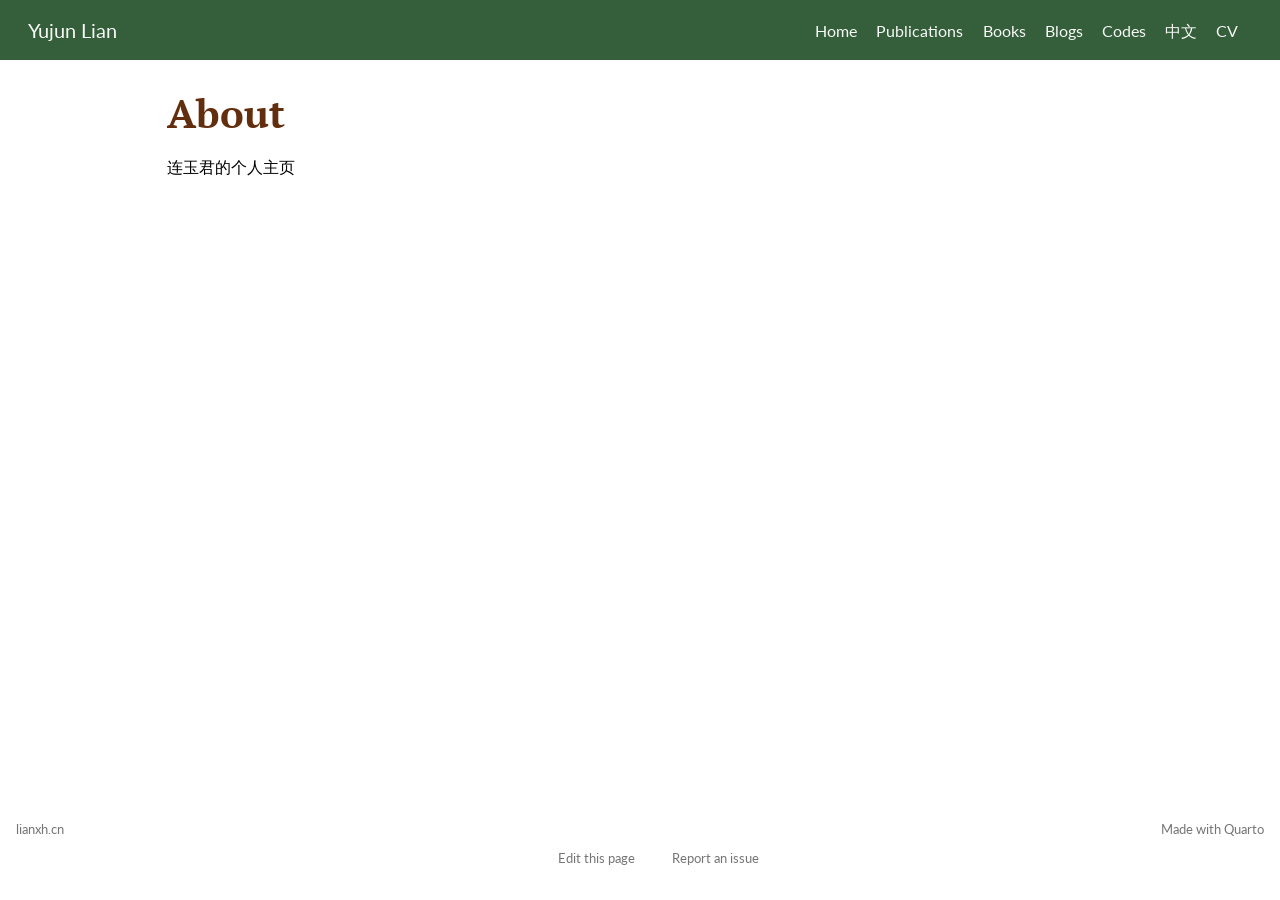
==== docs/about.html @ 24f9bf44 "Initial commit" ====
<!DOCTYPE html>
<html xmlns="http://www.w3.org/1999/xhtml" lang="en" xml:lang="en"><head>

<meta charset="utf-8">
<meta name="generator" content="quarto-1.6.39">

<meta name="viewport" content="width=device-width, initial-scale=1.0, user-scalable=yes">


<title>About – Yujun Lian</title>
<style>
code{white-space: pre-wrap;}
span.smallcaps{font-variant: small-caps;}
div.columns{display: flex; gap: min(4vw, 1.5em);}
div.column{flex: auto; overflow-x: auto;}
div.hanging-indent{margin-left: 1.5em; text-indent: -1.5em;}
ul.task-list{list-style: none;}
ul.task-list li input[type="checkbox"] {
  width: 0.8em;
  margin: 0 0.8em 0.2em -1em; /* quarto-specific, see https://github.com/quarto-dev/quarto-cli/issues/4556 */ 
  vertical-align: middle;
}
</style>


<script src="site_libs/quarto-nav/quarto-nav.js"></script>
<script src="site_libs/quarto-nav/headroom.min.js"></script>
<script src="site_libs/clipboard/clipboard.min.js"></script>
<script src="site_libs/quarto-search/autocomplete.umd.js"></script>
<script src="site_libs/quarto-search/fuse.min.js"></script>
<script src="site_libs/quarto-search/quarto-search.js"></script>
<meta name="quarto:offset" content="./">
<link href="./images/site-logo.png" rel="icon" type="image/png">
<script src="site_libs/quarto-html/quarto.js"></script>
<script src="site_libs/quarto-html/popper.min.js"></script>
<script src="site_libs/quarto-html/tippy.umd.min.js"></script>
<script src="site_libs/quarto-html/anchor.min.js"></script>
<link href="site_libs/quarto-html/tippy.css" rel="stylesheet">
<link href="site_libs/quarto-html/quarto-syntax-highlighting-fe8e7e522ae82dd820442a7d00205796.css" rel="stylesheet" id="quarto-text-highlighting-styles">
<script src="site_libs/bootstrap/bootstrap.min.js"></script>
<link href="site_libs/bootstrap/bootstrap-icons.css" rel="stylesheet">
<link href="site_libs/bootstrap/bootstrap-5df277ab798583035ee15cc21a835e6a.min.css" rel="stylesheet" append-hash="true" id="quarto-bootstrap" data-mode="light">
<script id="quarto-search-options" type="application/json">{
  "location": "navbar",
  "copy-button": false,
  "collapse-after": 3,
  "panel-placement": "end",
  "type": "overlay",
  "limit": 50,
  "keyboard-shortcut": [
    "f",
    "/",
    "s"
  ],
  "show-item-context": false,
  "language": {
    "search-no-results-text": "No results",
    "search-matching-documents-text": "matching documents",
    "search-copy-link-title": "Copy link to search",
    "search-hide-matches-text": "Hide additional matches",
    "search-more-match-text": "more match in this document",
    "search-more-matches-text": "more matches in this document",
    "search-clear-button-title": "Clear",
    "search-text-placeholder": "",
    "search-detached-cancel-button-title": "Cancel",
    "search-submit-button-title": "Submit",
    "search-label": "Search"
  }
}</script>


</head>

<body class="nav-fixed">

<div id="quarto-search-results"></div>
  <header id="quarto-header" class="headroom fixed-top">
    <nav class="navbar navbar-expand-lg " data-bs-theme="dark">
      <div class="navbar-container container-fluid">
      <div class="navbar-brand-container mx-auto">
    <a class="navbar-brand" href="./index.html">
    <span class="navbar-title">Yujun Lian</span>
    </a>
  </div>
            <div id="quarto-search" class="" title="Search"></div>
          <button class="navbar-toggler" type="button" data-bs-toggle="collapse" data-bs-target="#navbarCollapse" aria-controls="navbarCollapse" role="menu" aria-expanded="false" aria-label="Toggle navigation" onclick="if (window.quartoToggleHeadroom) { window.quartoToggleHeadroom(); }">
  <span class="navbar-toggler-icon"></span>
</button>
          <div class="collapse navbar-collapse" id="navbarCollapse">
            <ul class="navbar-nav navbar-nav-scroll ms-auto">
  <li class="nav-item">
    <a class="nav-link" href="./index.html"> 
<span class="menu-text">Home</span></a>
  </li>  
  <li class="nav-item">
    <a class="nav-link" href="./publications.html"> 
<span class="menu-text">Publications</span></a>
  </li>  
  <li class="nav-item">
    <a class="nav-link" href="./books.html"> 
<span class="menu-text">Books</span></a>
  </li>  
  <li class="nav-item">
    <a class="nav-link" href="./blog.html"> 
<span class="menu-text">Blogs</span></a>
  </li>  
  <li class="nav-item">
    <a class="nav-link" href="./codes.html"> 
<span class="menu-text">Codes</span></a>
  </li>  
  <li class="nav-item">
    <a class="nav-link" href="./Chinese.html"> 
<span class="menu-text">中文</span></a>
  </li>  
  <li class="nav-item">
    <a class="nav-link" href="./CV.pdf"> 
<span class="menu-text">CV</span></a>
  </li>  
</ul>
          </div> <!-- /navcollapse -->
            <div class="quarto-navbar-tools">
</div>
      </div> <!-- /container-fluid -->
    </nav>
</header>
<!-- content -->
<div id="quarto-content" class="quarto-container page-columns page-rows-contents page-layout-article page-navbar">
<!-- sidebar -->
<!-- margin-sidebar -->
    <div id="quarto-margin-sidebar" class="sidebar margin-sidebar zindex-bottom">
        
    </div>
<!-- main -->
<main class="content" id="quarto-document-content">

<header id="title-block-header" class="quarto-title-block default">
<div class="quarto-title">
<h1 class="title">About</h1>
</div>



<div class="quarto-title-meta">

    
  
    
  </div>
  


</header>


<p>连玉君的个人主页</p>



</main> <!-- /main -->
<script id="quarto-html-after-body" type="application/javascript">
window.document.addEventListener("DOMContentLoaded", function (event) {
  const toggleBodyColorMode = (bsSheetEl) => {
    const mode = bsSheetEl.getAttribute("data-mode");
    const bodyEl = window.document.querySelector("body");
    if (mode === "dark") {
      bodyEl.classList.add("quarto-dark");
      bodyEl.classList.remove("quarto-light");
    } else {
      bodyEl.classList.add("quarto-light");
      bodyEl.classList.remove("quarto-dark");
    }
  }
  const toggleBodyColorPrimary = () => {
    const bsSheetEl = window.document.querySelector("link#quarto-bootstrap");
    if (bsSheetEl) {
      toggleBodyColorMode(bsSheetEl);
    }
  }
  toggleBodyColorPrimary();  
  const icon = "";
  const anchorJS = new window.AnchorJS();
  anchorJS.options = {
    placement: 'right',
    icon: icon
  };
  anchorJS.add('.anchored');
  const isCodeAnnotation = (el) => {
    for (const clz of el.classList) {
      if (clz.startsWith('code-annotation-')) {                     
        return true;
      }
    }
    return false;
  }
  const onCopySuccess = function(e) {
    // button target
    const button = e.trigger;
    // don't keep focus
    button.blur();
    // flash "checked"
    button.classList.add('code-copy-button-checked');
    var currentTitle = button.getAttribute("title");
    button.setAttribute("title", "Copied!");
    let tooltip;
    if (window.bootstrap) {
      button.setAttribute("data-bs-toggle", "tooltip");
      button.setAttribute("data-bs-placement", "left");
      button.setAttribute("data-bs-title", "Copied!");
      tooltip = new bootstrap.Tooltip(button, 
        { trigger: "manual", 
          customClass: "code-copy-button-tooltip",
          offset: [0, -8]});
      tooltip.show();    
    }
    setTimeout(function() {
      if (tooltip) {
        tooltip.hide();
        button.removeAttribute("data-bs-title");
        button.removeAttribute("data-bs-toggle");
        button.removeAttribute("data-bs-placement");
      }
      button.setAttribute("title", currentTitle);
      button.classList.remove('code-copy-button-checked');
    }, 1000);
    // clear code selection
    e.clearSelection();
  }
  const getTextToCopy = function(trigger) {
      const codeEl = trigger.previousElementSibling.cloneNode(true);
      for (const childEl of codeEl.children) {
        if (isCodeAnnotation(childEl)) {
          childEl.remove();
        }
      }
      return codeEl.innerText;
  }
  const clipboard = new window.ClipboardJS('.code-copy-button:not([data-in-quarto-modal])', {
    text: getTextToCopy
  });
  clipboard.on('success', onCopySuccess);
  if (window.document.getElementById('quarto-embedded-source-code-modal')) {
    const clipboardModal = new window.ClipboardJS('.code-copy-button[data-in-quarto-modal]', {
      text: getTextToCopy,
      container: window.document.getElementById('quarto-embedded-source-code-modal')
    });
    clipboardModal.on('success', onCopySuccess);
  }
    var localhostRegex = new RegExp(/^(?:http|https):\/\/localhost\:?[0-9]*\//);
    var mailtoRegex = new RegExp(/^mailto:/);
      var filterRegex = new RegExp("https:\/\/lianyujun\.github\.io");
    var isInternal = (href) => {
        return filterRegex.test(href) || localhostRegex.test(href) || mailtoRegex.test(href);
    }
    // Inspect non-navigation links and adorn them if external
 	var links = window.document.querySelectorAll('a[href]:not(.nav-link):not(.navbar-brand):not(.toc-action):not(.sidebar-link):not(.sidebar-item-toggle):not(.pagination-link):not(.no-external):not([aria-hidden]):not(.dropdown-item):not(.quarto-navigation-tool):not(.about-link)');
    for (var i=0; i<links.length; i++) {
      const link = links[i];
      if (!isInternal(link.href)) {
        // undo the damage that might have been done by quarto-nav.js in the case of
        // links that we want to consider external
        if (link.dataset.originalHref !== undefined) {
          link.href = link.dataset.originalHref;
        }
      }
    }
  function tippyHover(el, contentFn, onTriggerFn, onUntriggerFn) {
    const config = {
      allowHTML: true,
      maxWidth: 500,
      delay: 100,
      arrow: false,
      appendTo: function(el) {
          return el.parentElement;
      },
      interactive: true,
      interactiveBorder: 10,
      theme: 'quarto',
      placement: 'bottom-start',
    };
    if (contentFn) {
      config.content = contentFn;
    }
    if (onTriggerFn) {
      config.onTrigger = onTriggerFn;
    }
    if (onUntriggerFn) {
      config.onUntrigger = onUntriggerFn;
    }
    window.tippy(el, config); 
  }
  const noterefs = window.document.querySelectorAll('a[role="doc-noteref"]');
  for (var i=0; i<noterefs.length; i++) {
    const ref = noterefs[i];
    tippyHover(ref, function() {
      // use id or data attribute instead here
      let href = ref.getAttribute('data-footnote-href') || ref.getAttribute('href');
      try { href = new URL(href).hash; } catch {}
      const id = href.replace(/^#\/?/, "");
      const note = window.document.getElementById(id);
      if (note) {
        return note.innerHTML;
      } else {
        return "";
      }
    });
  }
  const xrefs = window.document.querySelectorAll('a.quarto-xref');
  const processXRef = (id, note) => {
    // Strip column container classes
    const stripColumnClz = (el) => {
      el.classList.remove("page-full", "page-columns");
      if (el.children) {
        for (const child of el.children) {
          stripColumnClz(child);
        }
      }
    }
    stripColumnClz(note)
    if (id === null || id.startsWith('sec-')) {
      // Special case sections, only their first couple elements
      const container = document.createElement("div");
      if (note.children && note.children.length > 2) {
        container.appendChild(note.children[0].cloneNode(true));
        for (let i = 1; i < note.children.length; i++) {
          const child = note.children[i];
          if (child.tagName === "P" && child.innerText === "") {
            continue;
          } else {
            container.appendChild(child.cloneNode(true));
            break;
          }
        }
        if (window.Quarto?.typesetMath) {
          window.Quarto.typesetMath(container);
        }
        return container.innerHTML
      } else {
        if (window.Quarto?.typesetMath) {
          window.Quarto.typesetMath(note);
        }
        return note.innerHTML;
      }
    } else {
      // Remove any anchor links if they are present
      const anchorLink = note.querySelector('a.anchorjs-link');
      if (anchorLink) {
        anchorLink.remove();
      }
      if (window.Quarto?.typesetMath) {
        window.Quarto.typesetMath(note);
      }
      if (note.classList.contains("callout")) {
        return note.outerHTML;
      } else {
        return note.innerHTML;
      }
    }
  }
  for (var i=0; i<xrefs.length; i++) {
    const xref = xrefs[i];
    tippyHover(xref, undefined, function(instance) {
      instance.disable();
      let url = xref.getAttribute('href');
      let hash = undefined; 
      if (url.startsWith('#')) {
        hash = url;
      } else {
        try { hash = new URL(url).hash; } catch {}
      }
      if (hash) {
        const id = hash.replace(/^#\/?/, "");
        const note = window.document.getElementById(id);
        if (note !== null) {
          try {
            const html = processXRef(id, note.cloneNode(true));
            instance.setContent(html);
          } finally {
            instance.enable();
            instance.show();
          }
        } else {
          // See if we can fetch this
          fetch(url.split('#')[0])
          .then(res => res.text())
          .then(html => {
            const parser = new DOMParser();
            const htmlDoc = parser.parseFromString(html, "text/html");
            const note = htmlDoc.getElementById(id);
            if (note !== null) {
              const html = processXRef(id, note);
              instance.setContent(html);
            } 
          }).finally(() => {
            instance.enable();
            instance.show();
          });
        }
      } else {
        // See if we can fetch a full url (with no hash to target)
        // This is a special case and we should probably do some content thinning / targeting
        fetch(url)
        .then(res => res.text())
        .then(html => {
          const parser = new DOMParser();
          const htmlDoc = parser.parseFromString(html, "text/html");
          const note = htmlDoc.querySelector('main.content');
          if (note !== null) {
            // This should only happen for chapter cross references
            // (since there is no id in the URL)
            // remove the first header
            if (note.children.length > 0 && note.children[0].tagName === "HEADER") {
              note.children[0].remove();
            }
            const html = processXRef(null, note);
            instance.setContent(html);
          } 
        }).finally(() => {
          instance.enable();
          instance.show();
        });
      }
    }, function(instance) {
    });
  }
      let selectedAnnoteEl;
      const selectorForAnnotation = ( cell, annotation) => {
        let cellAttr = 'data-code-cell="' + cell + '"';
        let lineAttr = 'data-code-annotation="' +  annotation + '"';
        const selector = 'span[' + cellAttr + '][' + lineAttr + ']';
        return selector;
      }
      const selectCodeLines = (annoteEl) => {
        const doc = window.document;
        const targetCell = annoteEl.getAttribute("data-target-cell");
        const targetAnnotation = annoteEl.getAttribute("data-target-annotation");
        const annoteSpan = window.document.querySelector(selectorForAnnotation(targetCell, targetAnnotation));
        const lines = annoteSpan.getAttribute("data-code-lines").split(",");
        const lineIds = lines.map((line) => {
          return targetCell + "-" + line;
        })
        let top = null;
        let height = null;
        let parent = null;
        if (lineIds.length > 0) {
            //compute the position of the single el (top and bottom and make a div)
            const el = window.document.getElementById(lineIds[0]);
            top = el.offsetTop;
            height = el.offsetHeight;
            parent = el.parentElement.parentElement;
          if (lineIds.length > 1) {
            const lastEl = window.document.getElementById(lineIds[lineIds.length - 1]);
            const bottom = lastEl.offsetTop + lastEl.offsetHeight;
            height = bottom - top;
          }
          if (top !== null && height !== null && parent !== null) {
            // cook up a div (if necessary) and position it 
            let div = window.document.getElementById("code-annotation-line-highlight");
            if (div === null) {
              div = window.document.createElement("div");
              div.setAttribute("id", "code-annotation-line-highlight");
              div.style.position = 'absolute';
              parent.appendChild(div);
            }
            div.style.top = top - 2 + "px";
            div.style.height = height + 4 + "px";
            div.style.left = 0;
            let gutterDiv = window.document.getElementById("code-annotation-line-highlight-gutter");
            if (gutterDiv === null) {
              gutterDiv = window.document.createElement("div");
              gutterDiv.setAttribute("id", "code-annotation-line-highlight-gutter");
              gutterDiv.style.position = 'absolute';
              const codeCell = window.document.getElementById(targetCell);
              const gutter = codeCell.querySelector('.code-annotation-gutter');
              gutter.appendChild(gutterDiv);
            }
            gutterDiv.style.top = top - 2 + "px";
            gutterDiv.style.height = height + 4 + "px";
          }
          selectedAnnoteEl = annoteEl;
        }
      };
      const unselectCodeLines = () => {
        const elementsIds = ["code-annotation-line-highlight", "code-annotation-line-highlight-gutter"];
        elementsIds.forEach((elId) => {
          const div = window.document.getElementById(elId);
          if (div) {
            div.remove();
          }
        });
        selectedAnnoteEl = undefined;
      };
        // Handle positioning of the toggle
    window.addEventListener(
      "resize",
      throttle(() => {
        elRect = undefined;
        if (selectedAnnoteEl) {
          selectCodeLines(selectedAnnoteEl);
        }
      }, 10)
    );
    function throttle(fn, ms) {
    let throttle = false;
    let timer;
      return (...args) => {
        if(!throttle) { // first call gets through
            fn.apply(this, args);
            throttle = true;
        } else { // all the others get throttled
            if(timer) clearTimeout(timer); // cancel #2
            timer = setTimeout(() => {
              fn.apply(this, args);
              timer = throttle = false;
            }, ms);
        }
      };
    }
      // Attach click handler to the DT
      const annoteDls = window.document.querySelectorAll('dt[data-target-cell]');
      for (const annoteDlNode of annoteDls) {
        annoteDlNode.addEventListener('click', (event) => {
          const clickedEl = event.target;
          if (clickedEl !== selectedAnnoteEl) {
            unselectCodeLines();
            const activeEl = window.document.querySelector('dt[data-target-cell].code-annotation-active');
            if (activeEl) {
              activeEl.classList.remove('code-annotation-active');
            }
            selectCodeLines(clickedEl);
            clickedEl.classList.add('code-annotation-active');
          } else {
            // Unselect the line
            unselectCodeLines();
            clickedEl.classList.remove('code-annotation-active');
          }
        });
      }
  const findCites = (el) => {
    const parentEl = el.parentElement;
    if (parentEl) {
      const cites = parentEl.dataset.cites;
      if (cites) {
        return {
          el,
          cites: cites.split(' ')
        };
      } else {
        return findCites(el.parentElement)
      }
    } else {
      return undefined;
    }
  };
  var bibliorefs = window.document.querySelectorAll('a[role="doc-biblioref"]');
  for (var i=0; i<bibliorefs.length; i++) {
    const ref = bibliorefs[i];
    const citeInfo = findCites(ref);
    if (citeInfo) {
      tippyHover(citeInfo.el, function() {
        var popup = window.document.createElement('div');
        citeInfo.cites.forEach(function(cite) {
          var citeDiv = window.document.createElement('div');
          citeDiv.classList.add('hanging-indent');
          citeDiv.classList.add('csl-entry');
          var biblioDiv = window.document.getElementById('ref-' + cite);
          if (biblioDiv) {
            citeDiv.innerHTML = biblioDiv.innerHTML;
          }
          popup.appendChild(citeDiv);
        });
        return popup.innerHTML;
      });
    }
  }
});
</script>
</div> <!-- /content -->
<footer class="footer">
  <div class="nav-footer">
    <div class="nav-footer-left">
<p><a href="https://www.lianxh.cn">lianxh.cn</a><br></p>
</div>   
    <div class="nav-footer-center">
      &nbsp;
    <div class="toc-actions"><ul><li><a href="https://github.com/lianyujun/lianyujun.github.io/edit/main/about.qmd" class="toc-action"><i class="bi bi-github"></i>Edit this page</a></li><li><a href="https://github.com/lianyujun/lianyujun.github.io/issues/new" class="toc-action"><i class="bi empty"></i>Report an issue</a></li></ul></div></div>
    <div class="nav-footer-right">
<p>Made with <a href="https://quarto.org/">Quarto</a><br></p>
</div>
  </div>
</footer>




</body></html>
---- docs/site_libs/quarto-html/tippy.css ----
.tippy-box[data-animation=fade][data-state=hidden]{opacity:0}[data-tippy-root]{max-width:calc(100vw - 10px)}.tippy-box{position:relative;background-color:#333;color:#fff;border-radius:4px;font-size:14px;line-height:1.4;white-space:normal;outline:0;transition-property:transform,visibility,opacity}.tippy-box[data-placement^=top]>.tippy-arrow{bottom:0}.tippy-box[data-placement^=top]>.tippy-arrow:before{bottom:-7px;left:0;border-width:8px 8px 0;border-top-color:initial;transform-origin:center top}.tippy-box[data-placement^=bottom]>.tippy-arrow{top:0}.tippy-box[data-placement^=bottom]>.tippy-arrow:before{top:-7px;left:0;border-width:0 8px 8px;border-bottom-color:initial;transform-origin:center bottom}.tippy-box[data-placement^=left]>.tippy-arrow{right:0}.tippy-box[data-placement^=left]>.tippy-arrow:before{border-width:8px 0 8px 8px;border-left-color:initial;right:-7px;transform-origin:center left}.tippy-box[data-placement^=right]>.tippy-arrow{left:0}.tippy-box[data-placement^=right]>.tippy-arrow:before{left:-7px;border-width:8px 8px 8px 0;border-right-color:initial;transform-origin:center right}.tippy-box[data-inertia][data-state=visible]{transition-timing-function:cubic-bezier(.54,1.5,.38,1.11)}.tippy-arrow{width:16px;height:16px;color:#333}.tippy-arrow:before{content:"";position:absolute;border-color:transparent;border-style:solid}.tippy-content{position:relative;padding:5px 9px;z-index:1}
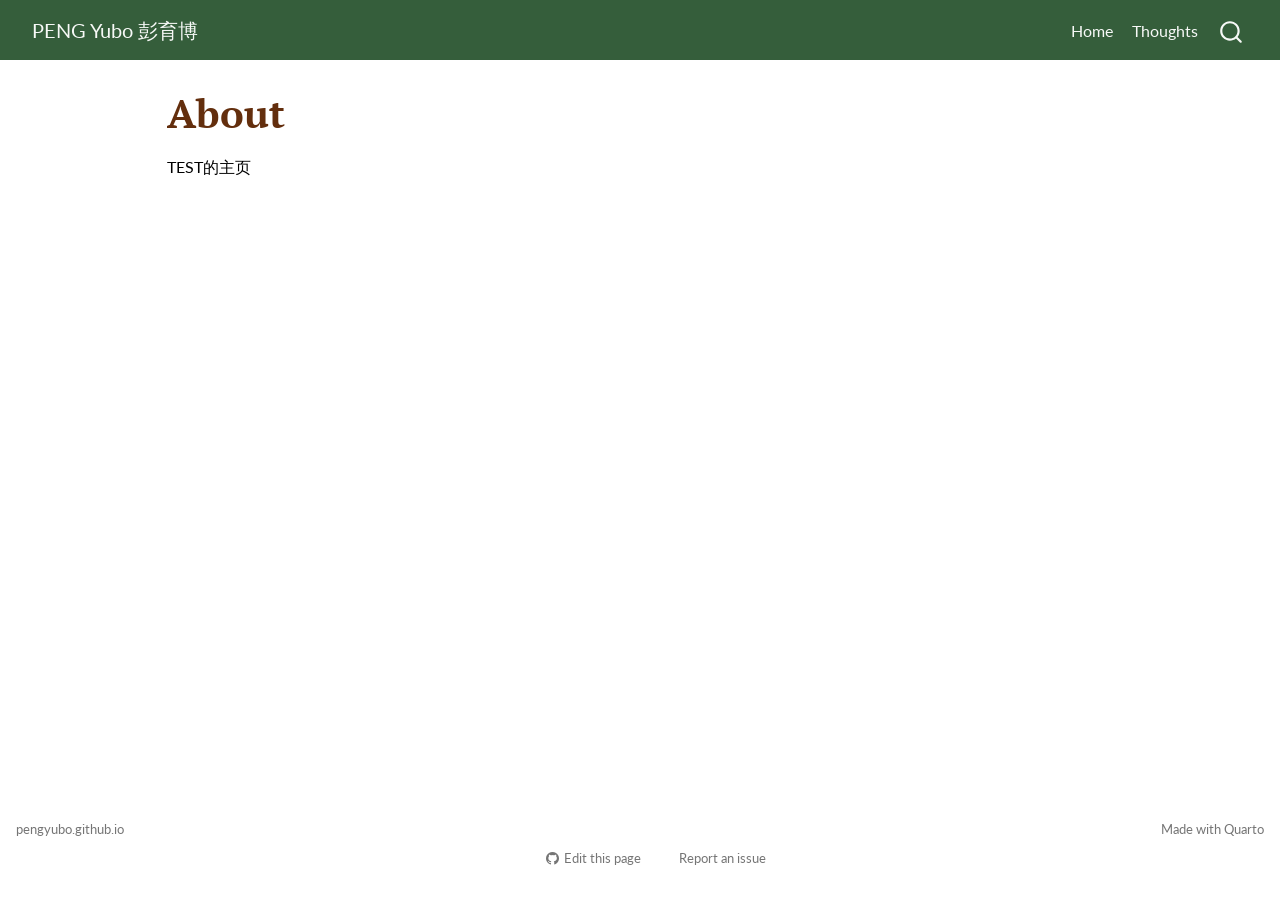
==== commit f67a5814: "Version2" ====
--- a/docs/about.html
+++ b/docs/about.html
@@ -2,12 +2,12 @@
 <html xmlns="http://www.w3.org/1999/xhtml" lang="en" xml:lang="en"><head>
 
 <meta charset="utf-8">
-<meta name="generator" content="quarto-1.6.39">
+<meta name="generator" content="quarto-1.8.25">
 
 <meta name="viewport" content="width=device-width, initial-scale=1.0, user-scalable=yes">
 
 
-<title>About – Yujun Lian</title>
+<title>About – PENG Yubo 彭育博</title>
 <style>
 code{white-space: pre-wrap;}
 span.smallcaps{font-variant: small-caps;}
@@ -31,15 +31,17 @@
 <script src="site_libs/quarto-search/quarto-search.js"></script>
 <meta name="quarto:offset" content="./">
 <link href="./images/site-logo.png" rel="icon" type="image/png">
-<script src="site_libs/quarto-html/quarto.js"></script>
+<script src="site_libs/quarto-html/quarto.js" type="module"></script>
+<script src="site_libs/quarto-html/tabsets/tabsets.js" type="module"></script>
+<script src="site_libs/quarto-html/axe/axe-check.js" type="module"></script>
 <script src="site_libs/quarto-html/popper.min.js"></script>
 <script src="site_libs/quarto-html/tippy.umd.min.js"></script>
 <script src="site_libs/quarto-html/anchor.min.js"></script>
 <link href="site_libs/quarto-html/tippy.css" rel="stylesheet">
-<link href="site_libs/quarto-html/quarto-syntax-highlighting-fe8e7e522ae82dd820442a7d00205796.css" rel="stylesheet" id="quarto-text-highlighting-styles">
+<link href="site_libs/quarto-html/quarto-syntax-highlighting-919c7ec90743d9b1e9761dff04b41dfc.css" rel="stylesheet" id="quarto-text-highlighting-styles">
 <script src="site_libs/bootstrap/bootstrap.min.js"></script>
 <link href="site_libs/bootstrap/bootstrap-icons.css" rel="stylesheet">
-<link href="site_libs/bootstrap/bootstrap-5df277ab798583035ee15cc21a835e6a.min.css" rel="stylesheet" append-hash="true" id="quarto-bootstrap" data-mode="light">
+<link href="site_libs/bootstrap/bootstrap-514b4b19e9d24a72632852b29f151577.min.css" rel="stylesheet" append-hash="true" id="quarto-bootstrap" data-mode="light">
 <script id="quarto-search-options" type="application/json">{
   "location": "navbar",
   "copy-button": false,
@@ -71,15 +73,17 @@
 
 </head>
 
-<body class="nav-fixed">
+<body class="nav-fixed quarto-light">
 
 <div id="quarto-search-results"></div>
   <header id="quarto-header" class="headroom fixed-top">
     <nav class="navbar navbar-expand-lg " data-bs-theme="dark">
       <div class="navbar-container container-fluid">
       <div class="navbar-brand-container mx-auto">
+    <a href="./index.html" class="navbar-brand navbar-brand-logo">
+    </a>
     <a class="navbar-brand" href="./index.html">
-    <span class="navbar-title">Yujun Lian</span>
+    <span class="navbar-title">PENG Yubo 彭育博</span>
     </a>
   </div>
             <div id="quarto-search" class="" title="Search"></div>
@@ -93,28 +97,8 @@
 <span class="menu-text">Home</span></a>
   </li>  
   <li class="nav-item">
-    <a class="nav-link" href="./publications.html"> 
-<span class="menu-text">Publications</span></a>
-  </li>  
-  <li class="nav-item">
-    <a class="nav-link" href="./books.html"> 
-<span class="menu-text">Books</span></a>
-  </li>  
-  <li class="nav-item">
-    <a class="nav-link" href="./blog.html"> 
-<span class="menu-text">Blogs</span></a>
-  </li>  
-  <li class="nav-item">
-    <a class="nav-link" href="./codes.html"> 
-<span class="menu-text">Codes</span></a>
-  </li>  
-  <li class="nav-item">
-    <a class="nav-link" href="./Chinese.html"> 
-<span class="menu-text">中文</span></a>
-  </li>  
-  <li class="nav-item">
-    <a class="nav-link" href="./CV.pdf"> 
-<span class="menu-text">CV</span></a>
+    <a class="nav-link" href="./Thoughts.html"> 
+<span class="menu-text">Thoughts</span></a>
   </li>  
 </ul>
           </div> <!-- /navcollapse -->
@@ -152,242 +136,249 @@
 </header>
 
 
-<p>连玉君的个人主页</p>
+<p>TEST的主页</p>
 
 
 
 </main> <!-- /main -->
 <script id="quarto-html-after-body" type="application/javascript">
-window.document.addEventListener("DOMContentLoaded", function (event) {
-  const toggleBodyColorMode = (bsSheetEl) => {
-    const mode = bsSheetEl.getAttribute("data-mode");
-    const bodyEl = window.document.querySelector("body");
-    if (mode === "dark") {
-      bodyEl.classList.add("quarto-dark");
-      bodyEl.classList.remove("quarto-light");
-    } else {
-      bodyEl.classList.add("quarto-light");
-      bodyEl.classList.remove("quarto-dark");
-    }
-  }
-  const toggleBodyColorPrimary = () => {
-    const bsSheetEl = window.document.querySelector("link#quarto-bootstrap");
-    if (bsSheetEl) {
-      toggleBodyColorMode(bsSheetEl);
-    }
-  }
-  toggleBodyColorPrimary();  
-  const icon = "";
-  const anchorJS = new window.AnchorJS();
-  anchorJS.options = {
-    placement: 'right',
-    icon: icon
-  };
-  anchorJS.add('.anchored');
-  const isCodeAnnotation = (el) => {
-    for (const clz of el.classList) {
-      if (clz.startsWith('code-annotation-')) {                     
-        return true;
-      }
-    }
-    return false;
-  }
-  const onCopySuccess = function(e) {
-    // button target
-    const button = e.trigger;
-    // don't keep focus
-    button.blur();
-    // flash "checked"
-    button.classList.add('code-copy-button-checked');
-    var currentTitle = button.getAttribute("title");
-    button.setAttribute("title", "Copied!");
-    let tooltip;
-    if (window.bootstrap) {
-      button.setAttribute("data-bs-toggle", "tooltip");
-      button.setAttribute("data-bs-placement", "left");
-      button.setAttribute("data-bs-title", "Copied!");
-      tooltip = new bootstrap.Tooltip(button, 
-        { trigger: "manual", 
-          customClass: "code-copy-button-tooltip",
-          offset: [0, -8]});
-      tooltip.show();    
-    }
-    setTimeout(function() {
-      if (tooltip) {
-        tooltip.hide();
-        button.removeAttribute("data-bs-title");
-        button.removeAttribute("data-bs-toggle");
-        button.removeAttribute("data-bs-placement");
-      }
-      button.setAttribute("title", currentTitle);
-      button.classList.remove('code-copy-button-checked');
-    }, 1000);
-    // clear code selection
-    e.clearSelection();
-  }
-  const getTextToCopy = function(trigger) {
-      const codeEl = trigger.previousElementSibling.cloneNode(true);
+  window.document.addEventListener("DOMContentLoaded", function (event) {
+    const icon = "";
+    const anchorJS = new window.AnchorJS();
+    anchorJS.options = {
+      placement: 'right',
+      icon: icon
+    };
+    anchorJS.add('.anchored');
+    const isCodeAnnotation = (el) => {
+      for (const clz of el.classList) {
+        if (clz.startsWith('code-annotation-')) {                     
+          return true;
+        }
+      }
+      return false;
+    }
+    const onCopySuccess = function(e) {
+      // button target
+      const button = e.trigger;
+      // don't keep focus
+      button.blur();
+      // flash "checked"
+      button.classList.add('code-copy-button-checked');
+      var currentTitle = button.getAttribute("title");
+      button.setAttribute("title", "Copied!");
+      let tooltip;
+      if (window.bootstrap) {
+        button.setAttribute("data-bs-toggle", "tooltip");
+        button.setAttribute("data-bs-placement", "left");
+        button.setAttribute("data-bs-title", "Copied!");
+        tooltip = new bootstrap.Tooltip(button, 
+          { trigger: "manual", 
+            customClass: "code-copy-button-tooltip",
+            offset: [0, -8]});
+        tooltip.show();    
+      }
+      setTimeout(function() {
+        if (tooltip) {
+          tooltip.hide();
+          button.removeAttribute("data-bs-title");
+          button.removeAttribute("data-bs-toggle");
+          button.removeAttribute("data-bs-placement");
+        }
+        button.setAttribute("title", currentTitle);
+        button.classList.remove('code-copy-button-checked');
+      }, 1000);
+      // clear code selection
+      e.clearSelection();
+    }
+    const getTextToCopy = function(trigger) {
+      const outerScaffold = trigger.parentElement.cloneNode(true);
+      const codeEl = outerScaffold.querySelector('code');
       for (const childEl of codeEl.children) {
         if (isCodeAnnotation(childEl)) {
           childEl.remove();
         }
       }
       return codeEl.innerText;
-  }
-  const clipboard = new window.ClipboardJS('.code-copy-button:not([data-in-quarto-modal])', {
-    text: getTextToCopy
-  });
-  clipboard.on('success', onCopySuccess);
-  if (window.document.getElementById('quarto-embedded-source-code-modal')) {
-    const clipboardModal = new window.ClipboardJS('.code-copy-button[data-in-quarto-modal]', {
-      text: getTextToCopy,
-      container: window.document.getElementById('quarto-embedded-source-code-modal')
+    }
+    const clipboard = new window.ClipboardJS('.code-copy-button:not([data-in-quarto-modal])', {
+      text: getTextToCopy
     });
-    clipboardModal.on('success', onCopySuccess);
-  }
-    var localhostRegex = new RegExp(/^(?:http|https):\/\/localhost\:?[0-9]*\//);
-    var mailtoRegex = new RegExp(/^mailto:/);
-      var filterRegex = new RegExp("https:\/\/lianyujun\.github\.io");
-    var isInternal = (href) => {
-        return filterRegex.test(href) || localhostRegex.test(href) || mailtoRegex.test(href);
-    }
-    // Inspect non-navigation links and adorn them if external
- 	var links = window.document.querySelectorAll('a[href]:not(.nav-link):not(.navbar-brand):not(.toc-action):not(.sidebar-link):not(.sidebar-item-toggle):not(.pagination-link):not(.no-external):not([aria-hidden]):not(.dropdown-item):not(.quarto-navigation-tool):not(.about-link)');
-    for (var i=0; i<links.length; i++) {
-      const link = links[i];
-      if (!isInternal(link.href)) {
-        // undo the damage that might have been done by quarto-nav.js in the case of
-        // links that we want to consider external
-        if (link.dataset.originalHref !== undefined) {
-          link.href = link.dataset.originalHref;
-        }
-      }
-    }
-  function tippyHover(el, contentFn, onTriggerFn, onUntriggerFn) {
-    const config = {
-      allowHTML: true,
-      maxWidth: 500,
-      delay: 100,
-      arrow: false,
-      appendTo: function(el) {
-          return el.parentElement;
-      },
-      interactive: true,
-      interactiveBorder: 10,
-      theme: 'quarto',
-      placement: 'bottom-start',
-    };
-    if (contentFn) {
-      config.content = contentFn;
-    }
-    if (onTriggerFn) {
-      config.onTrigger = onTriggerFn;
-    }
-    if (onUntriggerFn) {
-      config.onUntrigger = onUntriggerFn;
-    }
-    window.tippy(el, config); 
-  }
-  const noterefs = window.document.querySelectorAll('a[role="doc-noteref"]');
-  for (var i=0; i<noterefs.length; i++) {
-    const ref = noterefs[i];
-    tippyHover(ref, function() {
-      // use id or data attribute instead here
-      let href = ref.getAttribute('data-footnote-href') || ref.getAttribute('href');
-      try { href = new URL(href).hash; } catch {}
-      const id = href.replace(/^#\/?/, "");
-      const note = window.document.getElementById(id);
-      if (note) {
-        return note.innerHTML;
+    clipboard.on('success', onCopySuccess);
+    if (window.document.getElementById('quarto-embedded-source-code-modal')) {
+      const clipboardModal = new window.ClipboardJS('.code-copy-button[data-in-quarto-modal]', {
+        text: getTextToCopy,
+        container: window.document.getElementById('quarto-embedded-source-code-modal')
+      });
+      clipboardModal.on('success', onCopySuccess);
+    }
+      var localhostRegex = new RegExp(/^(?:http|https):\/\/localhost\:?[0-9]*\//);
+      var mailtoRegex = new RegExp(/^mailto:/);
+        var filterRegex = new RegExp("https:\/\/pengyubo\.github\.io");
+      var isInternal = (href) => {
+          return filterRegex.test(href) || localhostRegex.test(href) || mailtoRegex.test(href);
+      }
+      // Inspect non-navigation links and adorn them if external
+     var links = window.document.querySelectorAll('a[href]:not(.nav-link):not(.navbar-brand):not(.toc-action):not(.sidebar-link):not(.sidebar-item-toggle):not(.pagination-link):not(.no-external):not([aria-hidden]):not(.dropdown-item):not(.quarto-navigation-tool):not(.about-link)');
+      for (var i=0; i<links.length; i++) {
+        const link = links[i];
+        if (!isInternal(link.href)) {
+          // undo the damage that might have been done by quarto-nav.js in the case of
+          // links that we want to consider external
+          if (link.dataset.originalHref !== undefined) {
+            link.href = link.dataset.originalHref;
+          }
+        }
+      }
+    function tippyHover(el, contentFn, onTriggerFn, onUntriggerFn) {
+      const config = {
+        allowHTML: true,
+        maxWidth: 500,
+        delay: 100,
+        arrow: false,
+        appendTo: function(el) {
+            return el.parentElement;
+        },
+        interactive: true,
+        interactiveBorder: 10,
+        theme: 'quarto',
+        placement: 'bottom-start',
+      };
+      if (contentFn) {
+        config.content = contentFn;
+      }
+      if (onTriggerFn) {
+        config.onTrigger = onTriggerFn;
+      }
+      if (onUntriggerFn) {
+        config.onUntrigger = onUntriggerFn;
+      }
+      window.tippy(el, config); 
+    }
+    const noterefs = window.document.querySelectorAll('a[role="doc-noteref"]');
+    for (var i=0; i<noterefs.length; i++) {
+      const ref = noterefs[i];
+      tippyHover(ref, function() {
+        // use id or data attribute instead here
+        let href = ref.getAttribute('data-footnote-href') || ref.getAttribute('href');
+        try { href = new URL(href).hash; } catch {}
+        const id = href.replace(/^#\/?/, "");
+        const note = window.document.getElementById(id);
+        if (note) {
+          return note.innerHTML;
+        } else {
+          return "";
+        }
+      });
+    }
+    const xrefs = window.document.querySelectorAll('a.quarto-xref');
+    const processXRef = (id, note) => {
+      // Strip column container classes
+      const stripColumnClz = (el) => {
+        el.classList.remove("page-full", "page-columns");
+        if (el.children) {
+          for (const child of el.children) {
+            stripColumnClz(child);
+          }
+        }
+      }
+      stripColumnClz(note)
+      if (id === null || id.startsWith('sec-')) {
+        // Special case sections, only their first couple elements
+        const container = document.createElement("div");
+        if (note.children && note.children.length > 2) {
+          container.appendChild(note.children[0].cloneNode(true));
+          for (let i = 1; i < note.children.length; i++) {
+            const child = note.children[i];
+            if (child.tagName === "P" && child.innerText === "") {
+              continue;
+            } else {
+              container.appendChild(child.cloneNode(true));
+              break;
+            }
+          }
+          if (window.Quarto?.typesetMath) {
+            window.Quarto.typesetMath(container);
+          }
+          return container.innerHTML
+        } else {
+          if (window.Quarto?.typesetMath) {
+            window.Quarto.typesetMath(note);
+          }
+          return note.innerHTML;
+        }
       } else {
-        return "";
-      }
-    });
-  }
-  const xrefs = window.document.querySelectorAll('a.quarto-xref');
-  const processXRef = (id, note) => {
-    // Strip column container classes
-    const stripColumnClz = (el) => {
-      el.classList.remove("page-full", "page-columns");
-      if (el.children) {
-        for (const child of el.children) {
-          stripColumnClz(child);
-        }
-      }
-    }
-    stripColumnClz(note)
-    if (id === null || id.startsWith('sec-')) {
-      // Special case sections, only their first couple elements
-      const container = document.createElement("div");
-      if (note.children && note.children.length > 2) {
-        container.appendChild(note.children[0].cloneNode(true));
-        for (let i = 1; i < note.children.length; i++) {
-          const child = note.children[i];
-          if (child.tagName === "P" && child.innerText === "") {
-            continue;
-          } else {
-            container.appendChild(child.cloneNode(true));
-            break;
-          }
-        }
-        if (window.Quarto?.typesetMath) {
-          window.Quarto.typesetMath(container);
-        }
-        return container.innerHTML
-      } else {
+        // Remove any anchor links if they are present
+        const anchorLink = note.querySelector('a.anchorjs-link');
+        if (anchorLink) {
+          anchorLink.remove();
+        }
         if (window.Quarto?.typesetMath) {
           window.Quarto.typesetMath(note);
         }
-        return note.innerHTML;
-      }
-    } else {
-      // Remove any anchor links if they are present
-      const anchorLink = note.querySelector('a.anchorjs-link');
-      if (anchorLink) {
-        anchorLink.remove();
-      }
-      if (window.Quarto?.typesetMath) {
-        window.Quarto.typesetMath(note);
-      }
-      if (note.classList.contains("callout")) {
-        return note.outerHTML;
-      } else {
-        return note.innerHTML;
-      }
-    }
-  }
-  for (var i=0; i<xrefs.length; i++) {
-    const xref = xrefs[i];
-    tippyHover(xref, undefined, function(instance) {
-      instance.disable();
-      let url = xref.getAttribute('href');
-      let hash = undefined; 
-      if (url.startsWith('#')) {
-        hash = url;
-      } else {
-        try { hash = new URL(url).hash; } catch {}
-      }
-      if (hash) {
-        const id = hash.replace(/^#\/?/, "");
-        const note = window.document.getElementById(id);
-        if (note !== null) {
-          try {
-            const html = processXRef(id, note.cloneNode(true));
-            instance.setContent(html);
-          } finally {
-            instance.enable();
-            instance.show();
-          }
+        if (note.classList.contains("callout")) {
+          return note.outerHTML;
         } else {
-          // See if we can fetch this
-          fetch(url.split('#')[0])
+          return note.innerHTML;
+        }
+      }
+    }
+    for (var i=0; i<xrefs.length; i++) {
+      const xref = xrefs[i];
+      tippyHover(xref, undefined, function(instance) {
+        instance.disable();
+        let url = xref.getAttribute('href');
+        let hash = undefined; 
+        if (url.startsWith('#')) {
+          hash = url;
+        } else {
+          try { hash = new URL(url).hash; } catch {}
+        }
+        if (hash) {
+          const id = hash.replace(/^#\/?/, "");
+          const note = window.document.getElementById(id);
+          if (note !== null) {
+            try {
+              const html = processXRef(id, note.cloneNode(true));
+              instance.setContent(html);
+            } finally {
+              instance.enable();
+              instance.show();
+            }
+          } else {
+            // See if we can fetch this
+            fetch(url.split('#')[0])
+            .then(res => res.text())
+            .then(html => {
+              const parser = new DOMParser();
+              const htmlDoc = parser.parseFromString(html, "text/html");
+              const note = htmlDoc.getElementById(id);
+              if (note !== null) {
+                const html = processXRef(id, note);
+                instance.setContent(html);
+              } 
+            }).finally(() => {
+              instance.enable();
+              instance.show();
+            });
+          }
+        } else {
+          // See if we can fetch a full url (with no hash to target)
+          // This is a special case and we should probably do some content thinning / targeting
+          fetch(url)
           .then(res => res.text())
           .then(html => {
             const parser = new DOMParser();
             const htmlDoc = parser.parseFromString(html, "text/html");
-            const note = htmlDoc.getElementById(id);
+            const note = htmlDoc.querySelector('main.content');
             if (note !== null) {
-              const html = processXRef(id, note);
+              // This should only happen for chapter cross references
+              // (since there is no id in the URL)
+              // remove the first header
+              if (note.children.length > 0 && note.children[0].tagName === "HEADER") {
+                note.children[0].remove();
+              }
+              const html = processXRef(null, note);
               instance.setContent(html);
             } 
           }).finally(() => {
@@ -395,194 +386,170 @@
             instance.show();
           });
         }
+      }, function(instance) {
+      });
+    }
+        let selectedAnnoteEl;
+        const selectorForAnnotation = ( cell, annotation) => {
+          let cellAttr = 'data-code-cell="' + cell + '"';
+          let lineAttr = 'data-code-annotation="' +  annotation + '"';
+          const selector = 'span[' + cellAttr + '][' + lineAttr + ']';
+          return selector;
+        }
+        const selectCodeLines = (annoteEl) => {
+          const doc = window.document;
+          const targetCell = annoteEl.getAttribute("data-target-cell");
+          const targetAnnotation = annoteEl.getAttribute("data-target-annotation");
+          const annoteSpan = window.document.querySelector(selectorForAnnotation(targetCell, targetAnnotation));
+          const lines = annoteSpan.getAttribute("data-code-lines").split(",");
+          const lineIds = lines.map((line) => {
+            return targetCell + "-" + line;
+          })
+          let top = null;
+          let height = null;
+          let parent = null;
+          if (lineIds.length > 0) {
+              //compute the position of the single el (top and bottom and make a div)
+              const el = window.document.getElementById(lineIds[0]);
+              top = el.offsetTop;
+              height = el.offsetHeight;
+              parent = el.parentElement.parentElement;
+            if (lineIds.length > 1) {
+              const lastEl = window.document.getElementById(lineIds[lineIds.length - 1]);
+              const bottom = lastEl.offsetTop + lastEl.offsetHeight;
+              height = bottom - top;
+            }
+            if (top !== null && height !== null && parent !== null) {
+              // cook up a div (if necessary) and position it 
+              let div = window.document.getElementById("code-annotation-line-highlight");
+              if (div === null) {
+                div = window.document.createElement("div");
+                div.setAttribute("id", "code-annotation-line-highlight");
+                div.style.position = 'absolute';
+                parent.appendChild(div);
+              }
+              div.style.top = top - 2 + "px";
+              div.style.height = height + 4 + "px";
+              div.style.left = 0;
+              let gutterDiv = window.document.getElementById("code-annotation-line-highlight-gutter");
+              if (gutterDiv === null) {
+                gutterDiv = window.document.createElement("div");
+                gutterDiv.setAttribute("id", "code-annotation-line-highlight-gutter");
+                gutterDiv.style.position = 'absolute';
+                const codeCell = window.document.getElementById(targetCell);
+                const gutter = codeCell.querySelector('.code-annotation-gutter');
+                gutter.appendChild(gutterDiv);
+              }
+              gutterDiv.style.top = top - 2 + "px";
+              gutterDiv.style.height = height + 4 + "px";
+            }
+            selectedAnnoteEl = annoteEl;
+          }
+        };
+        const unselectCodeLines = () => {
+          const elementsIds = ["code-annotation-line-highlight", "code-annotation-line-highlight-gutter"];
+          elementsIds.forEach((elId) => {
+            const div = window.document.getElementById(elId);
+            if (div) {
+              div.remove();
+            }
+          });
+          selectedAnnoteEl = undefined;
+        };
+          // Handle positioning of the toggle
+      window.addEventListener(
+        "resize",
+        throttle(() => {
+          elRect = undefined;
+          if (selectedAnnoteEl) {
+            selectCodeLines(selectedAnnoteEl);
+          }
+        }, 10)
+      );
+      function throttle(fn, ms) {
+      let throttle = false;
+      let timer;
+        return (...args) => {
+          if(!throttle) { // first call gets through
+              fn.apply(this, args);
+              throttle = true;
+          } else { // all the others get throttled
+              if(timer) clearTimeout(timer); // cancel #2
+              timer = setTimeout(() => {
+                fn.apply(this, args);
+                timer = throttle = false;
+              }, ms);
+          }
+        };
+      }
+        // Attach click handler to the DT
+        const annoteDls = window.document.querySelectorAll('dt[data-target-cell]');
+        for (const annoteDlNode of annoteDls) {
+          annoteDlNode.addEventListener('click', (event) => {
+            const clickedEl = event.target;
+            if (clickedEl !== selectedAnnoteEl) {
+              unselectCodeLines();
+              const activeEl = window.document.querySelector('dt[data-target-cell].code-annotation-active');
+              if (activeEl) {
+                activeEl.classList.remove('code-annotation-active');
+              }
+              selectCodeLines(clickedEl);
+              clickedEl.classList.add('code-annotation-active');
+            } else {
+              // Unselect the line
+              unselectCodeLines();
+              clickedEl.classList.remove('code-annotation-active');
+            }
+          });
+        }
+    const findCites = (el) => {
+      const parentEl = el.parentElement;
+      if (parentEl) {
+        const cites = parentEl.dataset.cites;
+        if (cites) {
+          return {
+            el,
+            cites: cites.split(' ')
+          };
+        } else {
+          return findCites(el.parentElement)
+        }
       } else {
-        // See if we can fetch a full url (with no hash to target)
-        // This is a special case and we should probably do some content thinning / targeting
-        fetch(url)
-        .then(res => res.text())
-        .then(html => {
-          const parser = new DOMParser();
-          const htmlDoc = parser.parseFromString(html, "text/html");
-          const note = htmlDoc.querySelector('main.content');
-          if (note !== null) {
-            // This should only happen for chapter cross references
-            // (since there is no id in the URL)
-            // remove the first header
-            if (note.children.length > 0 && note.children[0].tagName === "HEADER") {
-              note.children[0].remove();
-            }
-            const html = processXRef(null, note);
-            instance.setContent(html);
-          } 
-        }).finally(() => {
-          instance.enable();
-          instance.show();
+        return undefined;
+      }
+    };
+    var bibliorefs = window.document.querySelectorAll('a[role="doc-biblioref"]');
+    for (var i=0; i<bibliorefs.length; i++) {
+      const ref = bibliorefs[i];
+      const citeInfo = findCites(ref);
+      if (citeInfo) {
+        tippyHover(citeInfo.el, function() {
+          var popup = window.document.createElement('div');
+          citeInfo.cites.forEach(function(cite) {
+            var citeDiv = window.document.createElement('div');
+            citeDiv.classList.add('hanging-indent');
+            citeDiv.classList.add('csl-entry');
+            var biblioDiv = window.document.getElementById('ref-' + cite);
+            if (biblioDiv) {
+              citeDiv.innerHTML = biblioDiv.innerHTML;
+            }
+            popup.appendChild(citeDiv);
+          });
+          return popup.innerHTML;
         });
       }
-    }, function(instance) {
-    });
-  }
-      let selectedAnnoteEl;
-      const selectorForAnnotation = ( cell, annotation) => {
-        let cellAttr = 'data-code-cell="' + cell + '"';
-        let lineAttr = 'data-code-annotation="' +  annotation + '"';
-        const selector = 'span[' + cellAttr + '][' + lineAttr + ']';
-        return selector;
-      }
-      const selectCodeLines = (annoteEl) => {
-        const doc = window.document;
-        const targetCell = annoteEl.getAttribute("data-target-cell");
-        const targetAnnotation = annoteEl.getAttribute("data-target-annotation");
-        const annoteSpan = window.document.querySelector(selectorForAnnotation(targetCell, targetAnnotation));
-        const lines = annoteSpan.getAttribute("data-code-lines").split(",");
-        const lineIds = lines.map((line) => {
-          return targetCell + "-" + line;
-        })
-        let top = null;
-        let height = null;
-        let parent = null;
-        if (lineIds.length > 0) {
-            //compute the position of the single el (top and bottom and make a div)
-            const el = window.document.getElementById(lineIds[0]);
-            top = el.offsetTop;
-            height = el.offsetHeight;
-            parent = el.parentElement.parentElement;
-          if (lineIds.length > 1) {
-            const lastEl = window.document.getElementById(lineIds[lineIds.length - 1]);
-            const bottom = lastEl.offsetTop + lastEl.offsetHeight;
-            height = bottom - top;
-          }
-          if (top !== null && height !== null && parent !== null) {
-            // cook up a div (if necessary) and position it 
-            let div = window.document.getElementById("code-annotation-line-highlight");
-            if (div === null) {
-              div = window.document.createElement("div");
-              div.setAttribute("id", "code-annotation-line-highlight");
-              div.style.position = 'absolute';
-              parent.appendChild(div);
-            }
-            div.style.top = top - 2 + "px";
-            div.style.height = height + 4 + "px";
-            div.style.left = 0;
-            let gutterDiv = window.document.getElementById("code-annotation-line-highlight-gutter");
-            if (gutterDiv === null) {
-              gutterDiv = window.document.createElement("div");
-              gutterDiv.setAttribute("id", "code-annotation-line-highlight-gutter");
-              gutterDiv.style.position = 'absolute';
-              const codeCell = window.document.getElementById(targetCell);
-              const gutter = codeCell.querySelector('.code-annotation-gutter');
-              gutter.appendChild(gutterDiv);
-            }
-            gutterDiv.style.top = top - 2 + "px";
-            gutterDiv.style.height = height + 4 + "px";
-          }
-          selectedAnnoteEl = annoteEl;
-        }
-      };
-      const unselectCodeLines = () => {
-        const elementsIds = ["code-annotation-line-highlight", "code-annotation-line-highlight-gutter"];
-        elementsIds.forEach((elId) => {
-          const div = window.document.getElementById(elId);
-          if (div) {
-            div.remove();
-          }
-        });
-        selectedAnnoteEl = undefined;
-      };
-        // Handle positioning of the toggle
-    window.addEventListener(
-      "resize",
-      throttle(() => {
-        elRect = undefined;
-        if (selectedAnnoteEl) {
-          selectCodeLines(selectedAnnoteEl);
-        }
-      }, 10)
-    );
-    function throttle(fn, ms) {
-    let throttle = false;
-    let timer;
-      return (...args) => {
-        if(!throttle) { // first call gets through
-            fn.apply(this, args);
-            throttle = true;
-        } else { // all the others get throttled
-            if(timer) clearTimeout(timer); // cancel #2
-            timer = setTimeout(() => {
-              fn.apply(this, args);
-              timer = throttle = false;
-            }, ms);
-        }
-      };
-    }
-      // Attach click handler to the DT
-      const annoteDls = window.document.querySelectorAll('dt[data-target-cell]');
-      for (const annoteDlNode of annoteDls) {
-        annoteDlNode.addEventListener('click', (event) => {
-          const clickedEl = event.target;
-          if (clickedEl !== selectedAnnoteEl) {
-            unselectCodeLines();
-            const activeEl = window.document.querySelector('dt[data-target-cell].code-annotation-active');
-            if (activeEl) {
-              activeEl.classList.remove('code-annotation-active');
-            }
-            selectCodeLines(clickedEl);
-            clickedEl.classList.add('code-annotation-active');
-          } else {
-            // Unselect the line
-            unselectCodeLines();
-            clickedEl.classList.remove('code-annotation-active');
-          }
-        });
-      }
-  const findCites = (el) => {
-    const parentEl = el.parentElement;
-    if (parentEl) {
-      const cites = parentEl.dataset.cites;
-      if (cites) {
-        return {
-          el,
-          cites: cites.split(' ')
-        };
-      } else {
-        return findCites(el.parentElement)
-      }
-    } else {
-      return undefined;
-    }
-  };
-  var bibliorefs = window.document.querySelectorAll('a[role="doc-biblioref"]');
-  for (var i=0; i<bibliorefs.length; i++) {
-    const ref = bibliorefs[i];
-    const citeInfo = findCites(ref);
-    if (citeInfo) {
-      tippyHover(citeInfo.el, function() {
-        var popup = window.document.createElement('div');
-        citeInfo.cites.forEach(function(cite) {
-          var citeDiv = window.document.createElement('div');
-          citeDiv.classList.add('hanging-indent');
-          citeDiv.classList.add('csl-entry');
-          var biblioDiv = window.document.getElementById('ref-' + cite);
-          if (biblioDiv) {
-            citeDiv.innerHTML = biblioDiv.innerHTML;
-          }
-          popup.appendChild(citeDiv);
-        });
-        return popup.innerHTML;
-      });
-    }
-  }
-});
-</script>
+    }
+  });
+  </script>
 </div> <!-- /content -->
 <footer class="footer">
   <div class="nav-footer">
     <div class="nav-footer-left">
-<p><a href="https://www.lianxh.cn">lianxh.cn</a><br></p>
+<p><a href="https://pengyubo.github.io">pengyubo.github.io</a><br></p>
 </div>   
     <div class="nav-footer-center">
       &nbsp;
-    <div class="toc-actions"><ul><li><a href="https://github.com/lianyujun/lianyujun.github.io/edit/main/about.qmd" class="toc-action"><i class="bi bi-github"></i>Edit this page</a></li><li><a href="https://github.com/lianyujun/lianyujun.github.io/issues/new" class="toc-action"><i class="bi empty"></i>Report an issue</a></li></ul></div></div>
+    <div class="toc-actions"><ul><li><a href="https://github.com/pengyubo/pengyubo.github.io/edit/main/about.qmd" class="toc-action"><i class="bi bi-github"></i>Edit this page</a></li><li><a href="https://github.com/pengyubo/pengyubo.github.io/issues/new" class="toc-action"><i class="bi empty"></i>Report an issue</a></li></ul></div></div>
     <div class="nav-footer-right">
 <p>Made with <a href="https://quarto.org/">Quarto</a><br></p>
 </div>
--- a/docs/site_libs/quarto-html/quarto-syntax-highlighting-919c7ec90743d9b1e9761dff04b41dfc.css
+++ b/docs/site_libs/quarto-html/quarto-syntax-highlighting-919c7ec90743d9b1e9761dff04b41dfc.css
@@ -0,0 +1,236 @@
+/* quarto syntax highlight colors */
+:root {
+  --quarto-hl-ot-color: #003B4F;
+  --quarto-hl-at-color: #657422;
+  --quarto-hl-ss-color: #20794D;
+  --quarto-hl-an-color: #5E5E5E;
+  --quarto-hl-fu-color: #4758AB;
+  --quarto-hl-st-color: #20794D;
+  --quarto-hl-cf-color: #003B4F;
+  --quarto-hl-op-color: #5E5E5E;
+  --quarto-hl-er-color: #AD0000;
+  --quarto-hl-bn-color: #AD0000;
+  --quarto-hl-al-color: #AD0000;
+  --quarto-hl-va-color: #111111;
+  --quarto-hl-bu-color: inherit;
+  --quarto-hl-ex-color: inherit;
+  --quarto-hl-pp-color: #AD0000;
+  --quarto-hl-in-color: #5E5E5E;
+  --quarto-hl-vs-color: #20794D;
+  --quarto-hl-wa-color: #5E5E5E;
+  --quarto-hl-do-color: #5E5E5E;
+  --quarto-hl-im-color: #00769E;
+  --quarto-hl-ch-color: #20794D;
+  --quarto-hl-dt-color: #AD0000;
+  --quarto-hl-fl-color: #AD0000;
+  --quarto-hl-co-color: #5E5E5E;
+  --quarto-hl-cv-color: #5E5E5E;
+  --quarto-hl-cn-color: #8f5902;
+  --quarto-hl-sc-color: #5E5E5E;
+  --quarto-hl-dv-color: #AD0000;
+  --quarto-hl-kw-color: #003B4F;
+}
+
+/* other quarto variables */
+:root {
+  --quarto-font-monospace: "Source Code Pro", monospace;
+}
+
+/* syntax highlight based on Pandoc's rules */
+pre > code.sourceCode > span {
+  color: #003B4F;
+}
+
+code.sourceCode > span {
+  color: #003B4F;
+}
+
+div.sourceCode,
+div.sourceCode pre.sourceCode {
+  color: #003B4F;
+}
+
+/* Normal */
+code span {
+  color: #003B4F;
+}
+
+/* Alert */
+code span.al {
+  color: #AD0000;
+  font-style: inherit;
+}
+
+/* Annotation */
+code span.an {
+  color: #5E5E5E;
+  font-style: inherit;
+}
+
+/* Attribute */
+code span.at {
+  color: #657422;
+  font-style: inherit;
+}
+
+/* BaseN */
+code span.bn {
+  color: #AD0000;
+  font-style: inherit;
+}
+
+/* BuiltIn */
+code span.bu {
+  font-style: inherit;
+}
+
+/* ControlFlow */
+code span.cf {
+  color: #003B4F;
+  font-weight: bold;
+  font-style: inherit;
+}
+
+/* Char */
+code span.ch {
+  color: #20794D;
+  font-style: inherit;
+}
+
+/* Constant */
+code span.cn {
+  color: #8f5902;
+  font-style: inherit;
+}
+
+/* Comment */
+code span.co {
+  color: #5E5E5E;
+  font-style: inherit;
+}
+
+/* CommentVar */
+code span.cv {
+  color: #5E5E5E;
+  font-style: italic;
+}
+
+/* Documentation */
+code span.do {
+  color: #5E5E5E;
+  font-style: italic;
+}
+
+/* DataType */
+code span.dt {
+  color: #AD0000;
+  font-style: inherit;
+}
+
+/* DecVal */
+code span.dv {
+  color: #AD0000;
+  font-style: inherit;
+}
+
+/* Error */
+code span.er {
+  color: #AD0000;
+  font-style: inherit;
+}
+
+/* Extension */
+code span.ex {
+  font-style: inherit;
+}
+
+/* Float */
+code span.fl {
+  color: #AD0000;
+  font-style: inherit;
+}
+
+/* Function */
+code span.fu {
+  color: #4758AB;
+  font-style: inherit;
+}
+
+/* Import */
+code span.im {
+  color: #00769E;
+  font-style: inherit;
+}
+
+/* Information */
+code span.in {
+  color: #5E5E5E;
+  font-style: inherit;
+}
+
+/* Keyword */
+code span.kw {
+  color: #003B4F;
+  font-weight: bold;
+  font-style: inherit;
+}
+
+/* Operator */
+code span.op {
+  color: #5E5E5E;
+  font-style: inherit;
+}
+
+/* Other */
+code span.ot {
+  color: #003B4F;
+  font-style: inherit;
+}
+
+/* Preprocessor */
+code span.pp {
+  color: #AD0000;
+  font-style: inherit;
+}
+
+/* SpecialChar */
+code span.sc {
+  color: #5E5E5E;
+  font-style: inherit;
+}
+
+/* SpecialString */
+code span.ss {
+  color: #20794D;
+  font-style: inherit;
+}
+
+/* String */
+code span.st {
+  color: #20794D;
+  font-style: inherit;
+}
+
+/* Variable */
+code span.va {
+  color: #111111;
+  font-style: inherit;
+}
+
+/* VerbatimString */
+code span.vs {
+  color: #20794D;
+  font-style: inherit;
+}
+
+/* Warning */
+code span.wa {
+  color: #5E5E5E;
+  font-style: italic;
+}
+
+.prevent-inlining {
+  content: "</";
+}
+
+/*# sourceMappingURL=27f65b35bdd62a2968840eaedc7157f3.css.map */
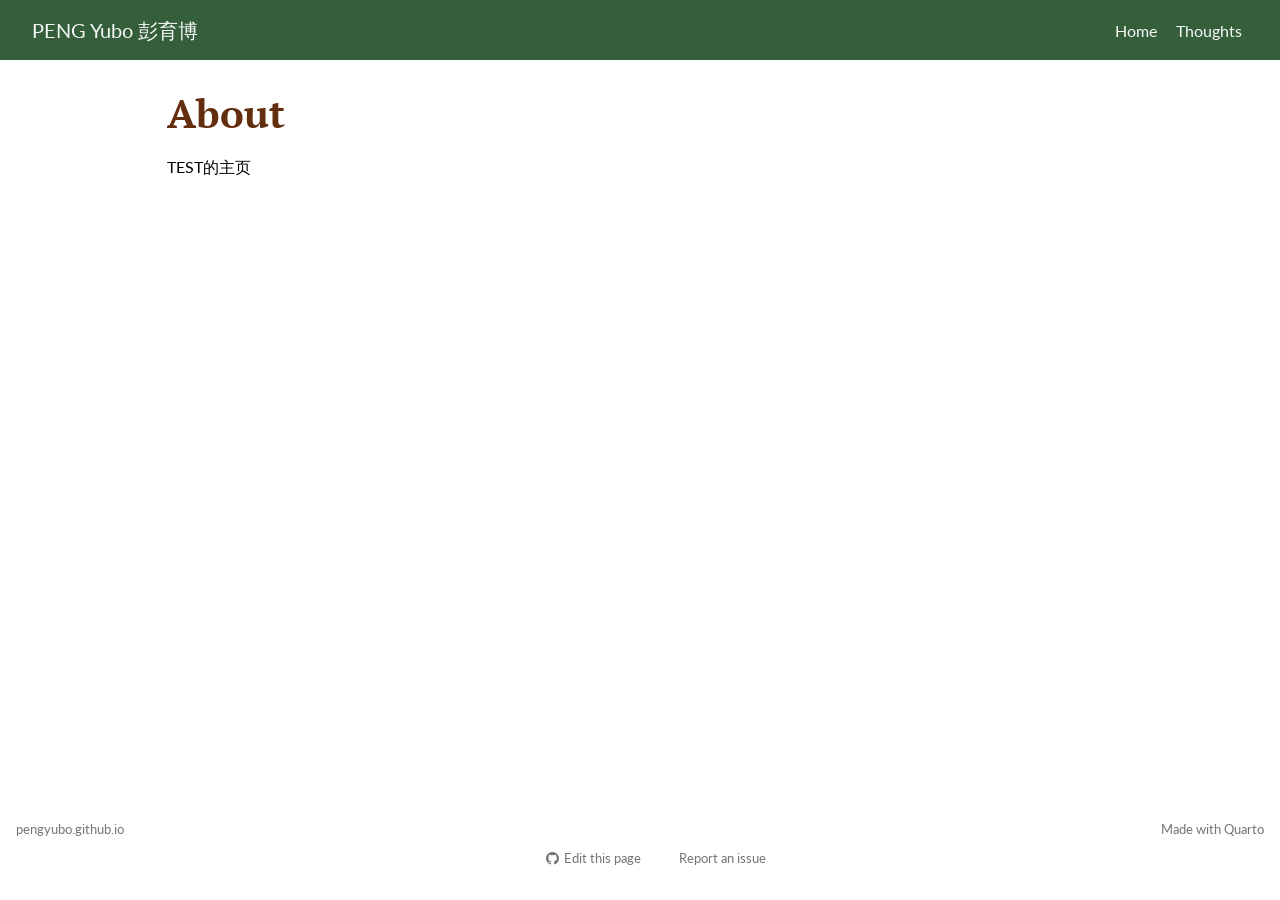
==== commit 0d994e66: "Version2" ====
--- a/docs/about.html
+++ b/docs/about.html
@@ -86,7 +86,6 @@
     <span class="navbar-title">PENG Yubo 彭育博</span>
     </a>
   </div>
-            <div id="quarto-search" class="" title="Search"></div>
           <button class="navbar-toggler" type="button" data-bs-toggle="collapse" data-bs-target="#navbarCollapse" aria-controls="navbarCollapse" role="menu" aria-expanded="false" aria-label="Toggle navigation" onclick="if (window.quartoToggleHeadroom) { window.quartoToggleHeadroom(); }">
   <span class="navbar-toggler-icon"></span>
 </button>
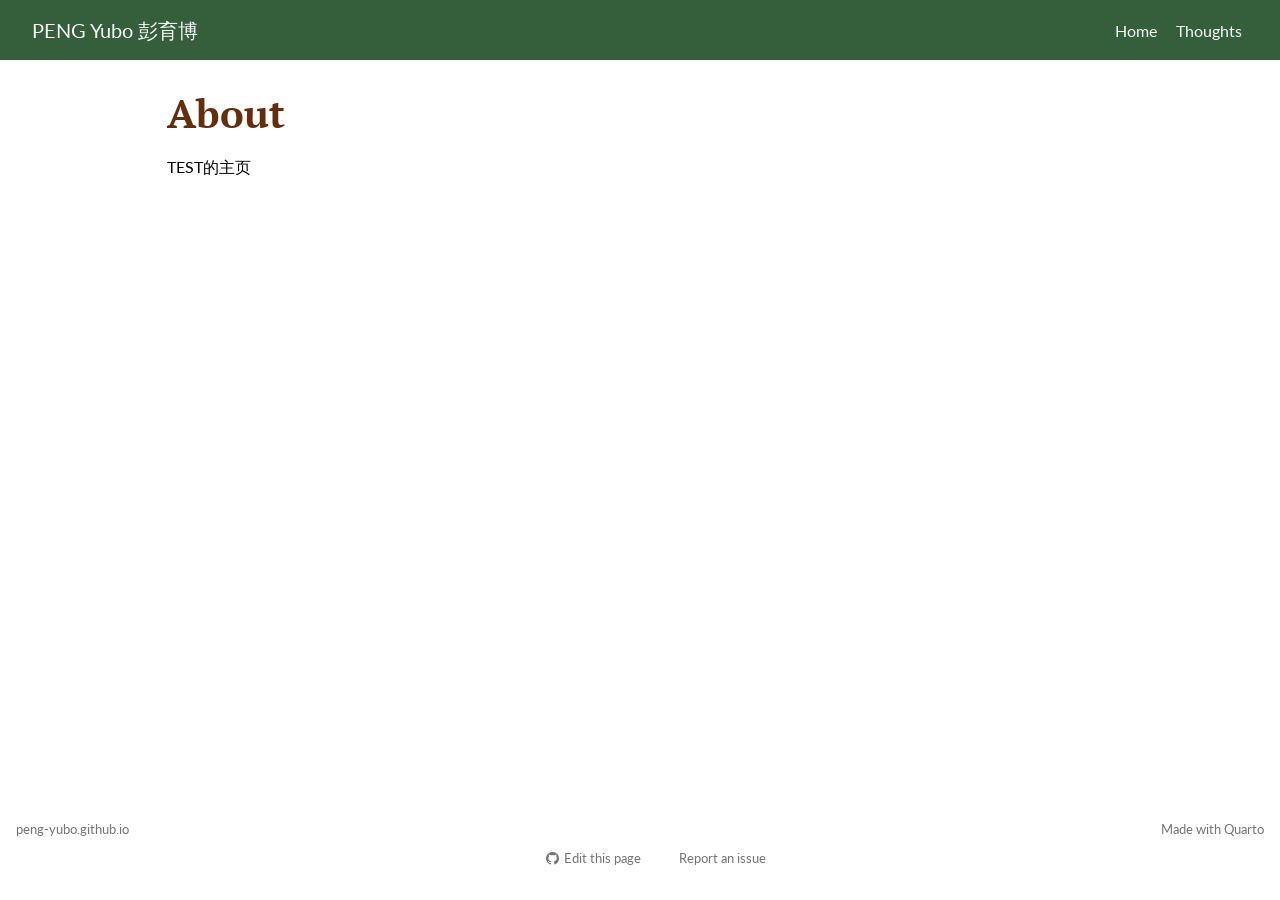
==== commit 2cc97433: "Fix site URL and repo URL from pengyubo to peng-yubo All references to pengyubo.github.io and pengyu" ====
--- a/docs/about.html
+++ b/docs/about.html
@@ -213,7 +213,7 @@
     }
       var localhostRegex = new RegExp(/^(?:http|https):\/\/localhost\:?[0-9]*\//);
       var mailtoRegex = new RegExp(/^mailto:/);
-        var filterRegex = new RegExp("https:\/\/pengyubo\.github\.io");
+        var filterRegex = new RegExp("https:\/\/peng-yubo\.github\.io");
       var isInternal = (href) => {
           return filterRegex.test(href) || localhostRegex.test(href) || mailtoRegex.test(href);
       }
@@ -544,11 +544,11 @@
 <footer class="footer">
   <div class="nav-footer">
     <div class="nav-footer-left">
-<p><a href="https://pengyubo.github.io">pengyubo.github.io</a><br></p>
+<p><a href="https://peng-yubo.github.io">peng-yubo.github.io</a><br></p>
 </div>   
     <div class="nav-footer-center">
       &nbsp;
-    <div class="toc-actions"><ul><li><a href="https://github.com/pengyubo/pengyubo.github.io/edit/main/about.qmd" class="toc-action"><i class="bi bi-github"></i>Edit this page</a></li><li><a href="https://github.com/pengyubo/pengyubo.github.io/issues/new" class="toc-action"><i class="bi empty"></i>Report an issue</a></li></ul></div></div>
+    <div class="toc-actions"><ul><li><a href="https://github.com/Peng-YuBo/peng-yubo.github.io/edit/main/about.qmd" class="toc-action"><i class="bi bi-github"></i>Edit this page</a></li><li><a href="https://github.com/Peng-YuBo/peng-yubo.github.io/issues/new" class="toc-action"><i class="bi empty"></i>Report an issue</a></li></ul></div></div>
     <div class="nav-footer-right">
 <p>Made with <a href="https://quarto.org/">Quarto</a><br></p>
 </div>
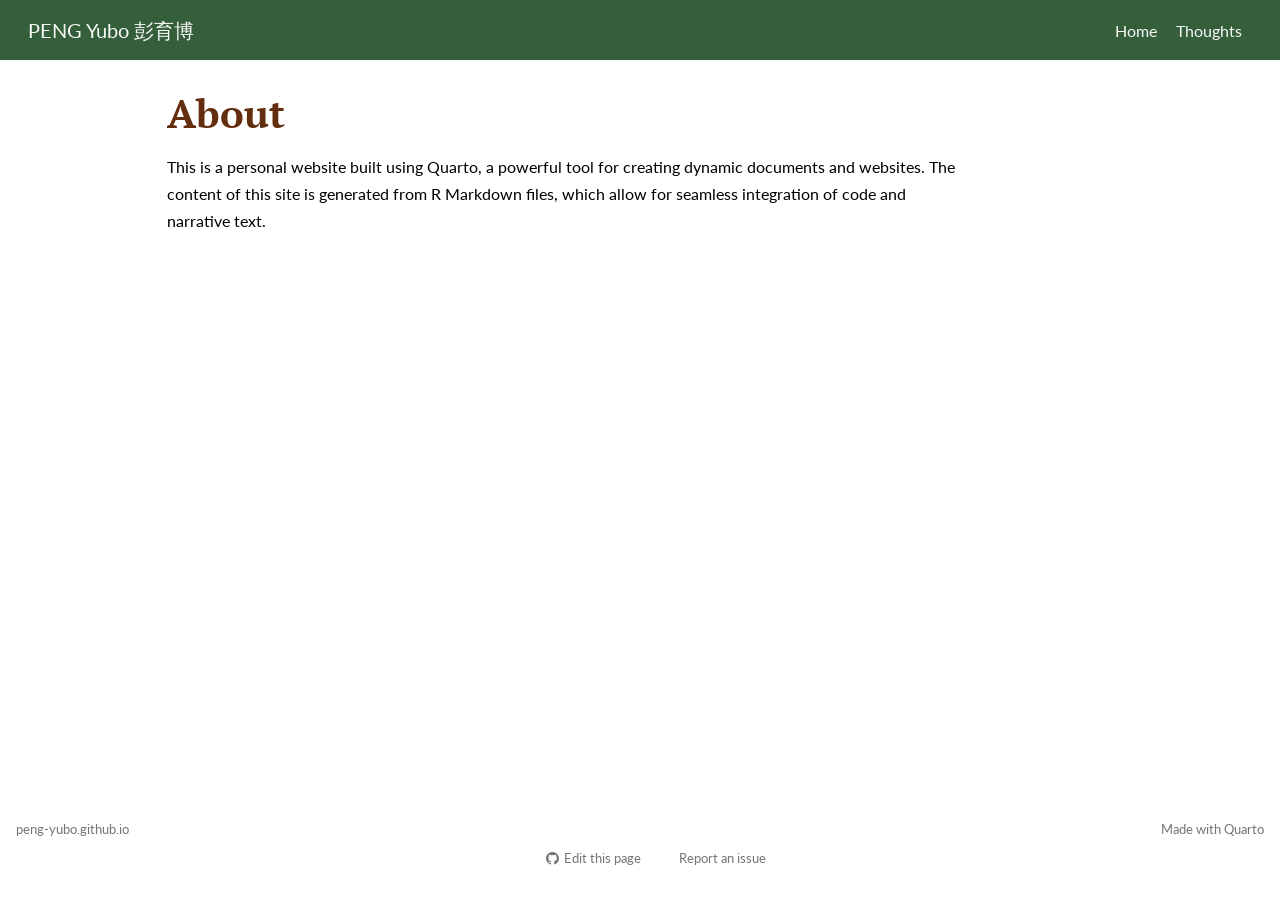
==== commit 5fee60c6: "Update site content" ====
--- a/docs/about.html
+++ b/docs/about.html
@@ -2,7 +2,7 @@
 <html xmlns="http://www.w3.org/1999/xhtml" lang="en" xml:lang="en"><head>
 
 <meta charset="utf-8">
-<meta name="generator" content="quarto-1.8.25">
+<meta name="generator" content="quarto-1.8.26">
 
 <meta name="viewport" content="width=device-width, initial-scale=1.0, user-scalable=yes">
 
@@ -38,7 +38,7 @@
 <script src="site_libs/quarto-html/tippy.umd.min.js"></script>
 <script src="site_libs/quarto-html/anchor.min.js"></script>
 <link href="site_libs/quarto-html/tippy.css" rel="stylesheet">
-<link href="site_libs/quarto-html/quarto-syntax-highlighting-919c7ec90743d9b1e9761dff04b41dfc.css" rel="stylesheet" id="quarto-text-highlighting-styles">
+<link href="site_libs/quarto-html/quarto-syntax-highlighting-2655609e4c4ce2e7dd4199da68fd4791.css" rel="stylesheet" id="quarto-text-highlighting-styles">
 <script src="site_libs/bootstrap/bootstrap.min.js"></script>
 <link href="site_libs/bootstrap/bootstrap-icons.css" rel="stylesheet">
 <link href="site_libs/bootstrap/bootstrap-514b4b19e9d24a72632852b29f151577.min.css" rel="stylesheet" append-hash="true" id="quarto-bootstrap" data-mode="light">
@@ -80,8 +80,6 @@
     <nav class="navbar navbar-expand-lg " data-bs-theme="dark">
       <div class="navbar-container container-fluid">
       <div class="navbar-brand-container mx-auto">
-    <a href="./index.html" class="navbar-brand navbar-brand-logo">
-    </a>
     <a class="navbar-brand" href="./index.html">
     <span class="navbar-title">PENG Yubo 彭育博</span>
     </a>
@@ -135,7 +133,7 @@
 </header>
 
 
-<p>TEST的主页</p>
+<p>This is a personal website built using Quarto, a powerful tool for creating dynamic documents and websites. The content of this site is generated from R Markdown files, which allow for seamless integration of code and narrative text.</p>
 
 
 
--- a/docs/site_libs/quarto-html/quarto-syntax-highlighting-2655609e4c4ce2e7dd4199da68fd4791.css
+++ b/docs/site_libs/quarto-html/quarto-syntax-highlighting-2655609e4c4ce2e7dd4199da68fd4791.css
@@ -0,0 +1,236 @@
+/* quarto syntax highlight colors */
+:root {
+  --quarto-hl-ot-color: #003B4F;
+  --quarto-hl-at-color: #657422;
+  --quarto-hl-ss-color: #20794D;
+  --quarto-hl-an-color: #5E5E5E;
+  --quarto-hl-fu-color: #4758AB;
+  --quarto-hl-st-color: #20794D;
+  --quarto-hl-cf-color: #003B4F;
+  --quarto-hl-op-color: #5E5E5E;
+  --quarto-hl-er-color: #AD0000;
+  --quarto-hl-bn-color: #AD0000;
+  --quarto-hl-al-color: #AD0000;
+  --quarto-hl-va-color: #111111;
+  --quarto-hl-bu-color: inherit;
+  --quarto-hl-ex-color: inherit;
+  --quarto-hl-pp-color: #AD0000;
+  --quarto-hl-in-color: #5E5E5E;
+  --quarto-hl-vs-color: #20794D;
+  --quarto-hl-wa-color: #5E5E5E;
+  --quarto-hl-do-color: #5E5E5E;
+  --quarto-hl-im-color: #00769E;
+  --quarto-hl-ch-color: #20794D;
+  --quarto-hl-dt-color: #AD0000;
+  --quarto-hl-fl-color: #AD0000;
+  --quarto-hl-co-color: #5E5E5E;
+  --quarto-hl-cv-color: #5E5E5E;
+  --quarto-hl-cn-color: #8f5902;
+  --quarto-hl-sc-color: #5E5E5E;
+  --quarto-hl-dv-color: #AD0000;
+  --quarto-hl-kw-color: #003B4F;
+}
+
+/* other quarto variables */
+:root {
+  --quarto-font-monospace: "Source Code Pro", monospace;
+}
+
+/* syntax highlight based on Pandoc's rules */
+pre > code.sourceCode > span {
+  color: #003B4F;
+}
+
+code.sourceCode > span {
+  color: #003B4F;
+}
+
+div.sourceCode,
+div.sourceCode pre.sourceCode {
+  color: #003B4F;
+}
+
+/* Normal */
+code span {
+  color: #003B4F;
+}
+
+/* Alert */
+code span.al {
+  color: #AD0000;
+  font-style: inherit;
+}
+
+/* Annotation */
+code span.an {
+  color: #5E5E5E;
+  font-style: inherit;
+}
+
+/* Attribute */
+code span.at {
+  color: #657422;
+  font-style: inherit;
+}
+
+/* BaseN */
+code span.bn {
+  color: #AD0000;
+  font-style: inherit;
+}
+
+/* BuiltIn */
+code span.bu {
+  font-style: inherit;
+}
+
+/* ControlFlow */
+code span.cf {
+  color: #003B4F;
+  font-weight: bold;
+  font-style: inherit;
+}
+
+/* Char */
+code span.ch {
+  color: #20794D;
+  font-style: inherit;
+}
+
+/* Constant */
+code span.cn {
+  color: #8f5902;
+  font-style: inherit;
+}
+
+/* Comment */
+code span.co {
+  color: #5E5E5E;
+  font-style: inherit;
+}
+
+/* CommentVar */
+code span.cv {
+  color: #5E5E5E;
+  font-style: italic;
+}
+
+/* Documentation */
+code span.do {
+  color: #5E5E5E;
+  font-style: italic;
+}
+
+/* DataType */
+code span.dt {
+  color: #AD0000;
+  font-style: inherit;
+}
+
+/* DecVal */
+code span.dv {
+  color: #AD0000;
+  font-style: inherit;
+}
+
+/* Error */
+code span.er {
+  color: #AD0000;
+  font-style: inherit;
+}
+
+/* Extension */
+code span.ex {
+  font-style: inherit;
+}
+
+/* Float */
+code span.fl {
+  color: #AD0000;
+  font-style: inherit;
+}
+
+/* Function */
+code span.fu {
+  color: #4758AB;
+  font-style: inherit;
+}
+
+/* Import */
+code span.im {
+  color: #00769E;
+  font-style: inherit;
+}
+
+/* Information */
+code span.in {
+  color: #5E5E5E;
+  font-style: inherit;
+}
+
+/* Keyword */
+code span.kw {
+  color: #003B4F;
+  font-weight: bold;
+  font-style: inherit;
+}
+
+/* Operator */
+code span.op {
+  color: #5E5E5E;
+  font-style: inherit;
+}
+
+/* Other */
+code span.ot {
+  color: #003B4F;
+  font-style: inherit;
+}
+
+/* Preprocessor */
+code span.pp {
+  color: #AD0000;
+  font-style: inherit;
+}
+
+/* SpecialChar */
+code span.sc {
+  color: #5E5E5E;
+  font-style: inherit;
+}
+
+/* SpecialString */
+code span.ss {
+  color: #20794D;
+  font-style: inherit;
+}
+
+/* String */
+code span.st {
+  color: #20794D;
+  font-style: inherit;
+}
+
+/* Variable */
+code span.va {
+  color: #111111;
+  font-style: inherit;
+}
+
+/* VerbatimString */
+code span.vs {
+  color: #20794D;
+  font-style: inherit;
+}
+
+/* Warning */
+code span.wa {
+  color: #5E5E5E;
+  font-style: italic;
+}
+
+.prevent-inlining {
+  content: "</";
+}
+
+/*# sourceMappingURL=0ddba770f7a41a16e2a82f3df2d36821.css.map */
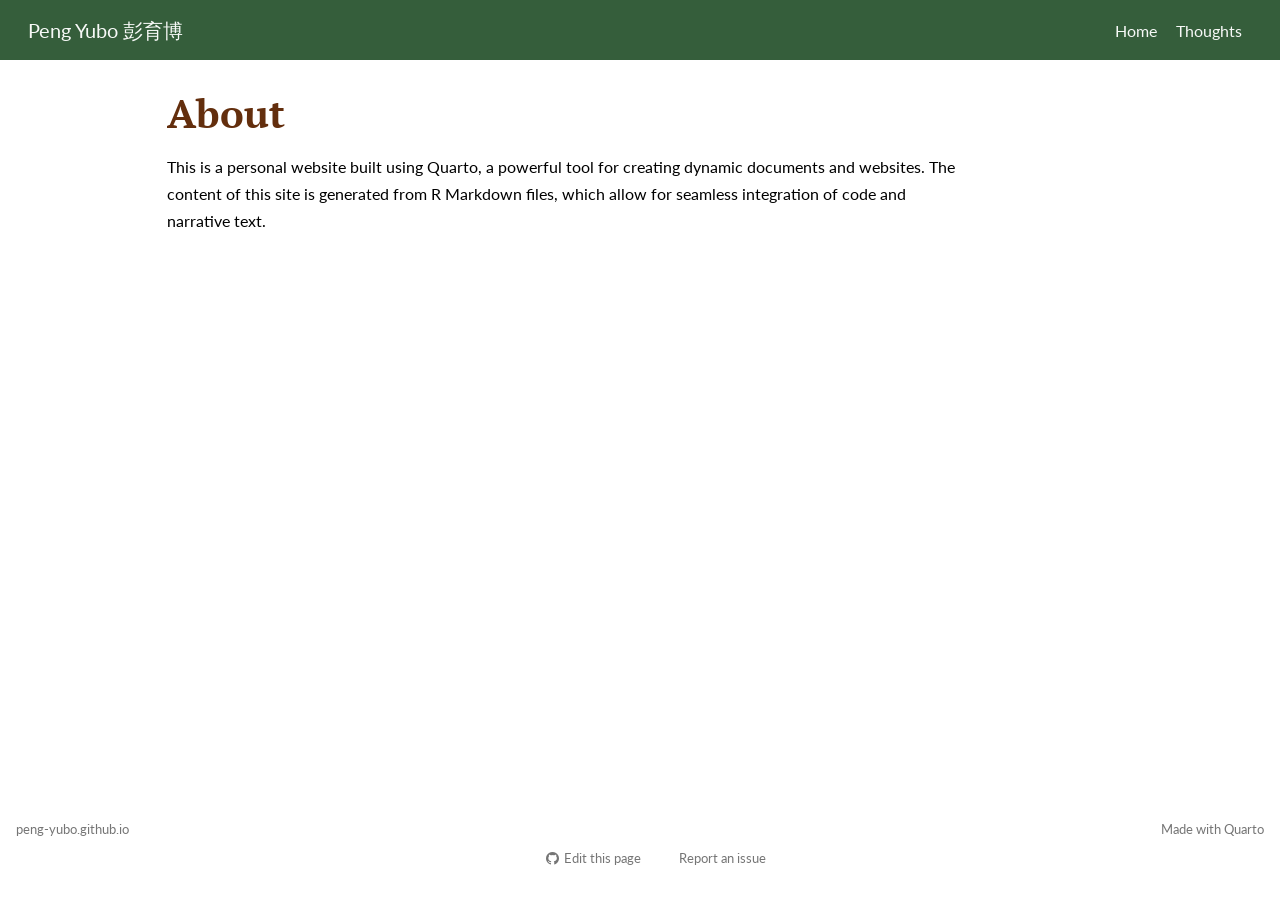
==== commit cd16e737: "Improve homepage SEO and fix sitemap discovery" ====
--- a/docs/about.html
+++ b/docs/about.html
@@ -7,7 +7,7 @@
 <meta name="viewport" content="width=device-width, initial-scale=1.0, user-scalable=yes">
 
 
-<title>About – PENG Yubo 彭育博</title>
+<title>About – Peng Yubo 彭育博</title>
 <style>
 code{white-space: pre-wrap;}
 span.smallcaps{font-variant: small-caps;}
@@ -81,7 +81,7 @@
       <div class="navbar-container container-fluid">
       <div class="navbar-brand-container mx-auto">
     <a class="navbar-brand" href="./index.html">
-    <span class="navbar-title">PENG Yubo 彭育博</span>
+    <span class="navbar-title">Peng Yubo 彭育博</span>
     </a>
   </div>
           <button class="navbar-toggler" type="button" data-bs-toggle="collapse" data-bs-target="#navbarCollapse" aria-controls="navbarCollapse" role="menu" aria-expanded="false" aria-label="Toggle navigation" onclick="if (window.quartoToggleHeadroom) { window.quartoToggleHeadroom(); }">
@@ -556,4 +556,7 @@
 
 
 
-</body></html>+<!-- Cloudflare Web Analytics -->
+<script type="module" src="https://static.cloudflareinsights.com/beacon.min.js" data-cf-beacon='{"token":"f5d7fb2c4c2b4fe0ac10f832882c8818"}'></script>
+<!-- End Cloudflare Web Analytics -->
+</body></html>
